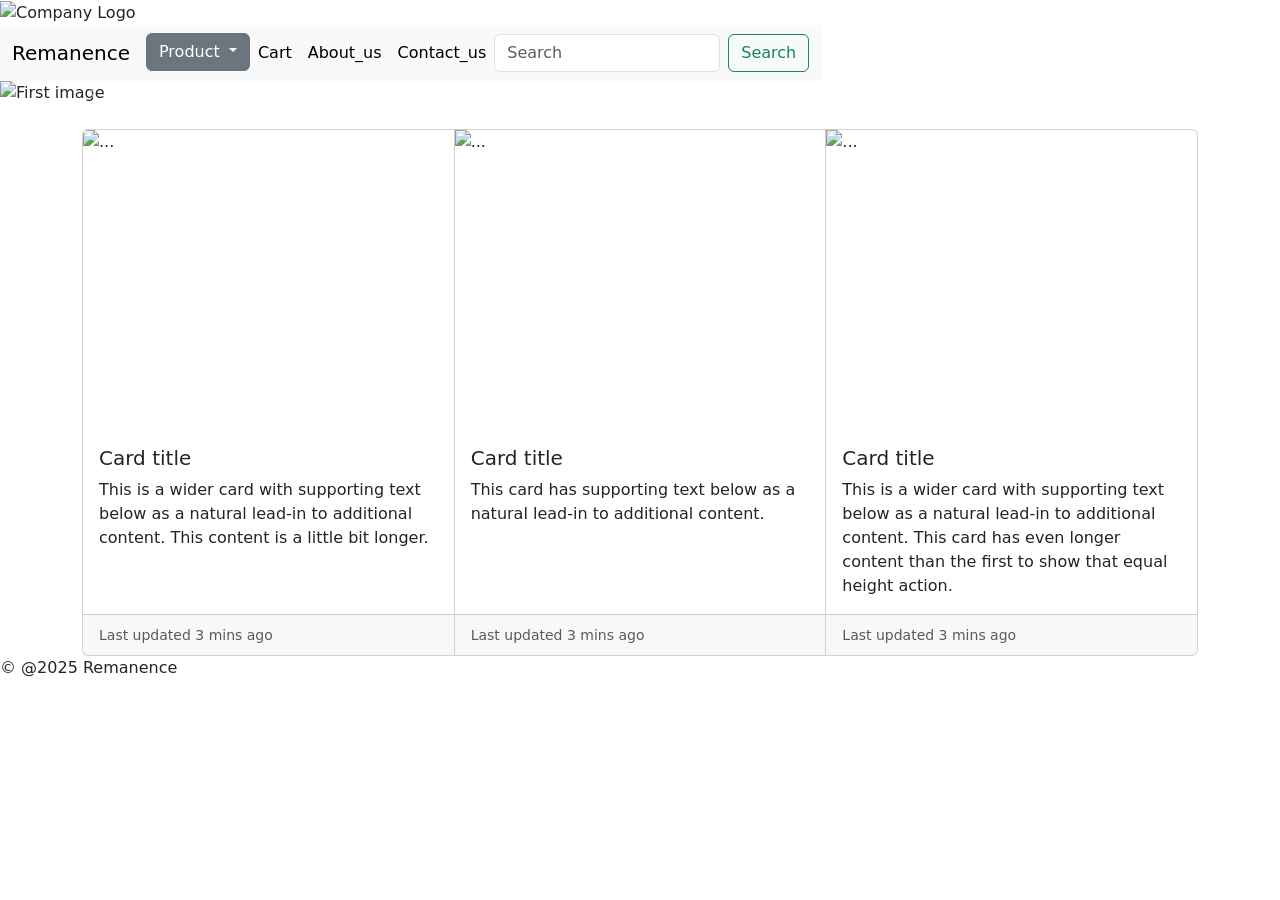
==== index.html @ ed95c134 "Rename index.html.html to index.html" ====
<!DOCTYPE html>
<html>
<head>
<title> Home</title>
<meta charset="UTF-8">
      <meta name="viewport" content="width=device-width, initial-scale=1.0">
      <title> Home Page</title>
      <link href="https://cdn.jsdelivr.net/npm/bootstrap@5.3.0/dist/css/bootstrap.min.css" rel="stylesheet">
      <link rel="stylesheet" href="style.css">
</head>
<body>

<div class= "header">
<header>
    <img src="Images/Logo.png" alt="Company Logo" style="width: 120px;height:auto;">
</header>
</div>
<div class= "nav">
<nav class="navbar navbar-expand-lg navbar-light bg-light">
  <div class="container-fluid">
    <a class="navbar-brand" href="home.html"> Remanence </a>
    <button class="navbar-toggler" type="button" data-bs-toggle="collapse" data-bs-target="#navbarSupportedContent" aria-controls="navbarSupportedContent" aria-expanded="true" aria-label="Toggle navigation">
      <span class="navbar-toggler-icon"></span>
    </button>

   <div class="collapse navbar-collapse" id="navbarSupportedContent">
      <ul class="navbar-nav me-auto mb-2 mb-lg-0">
    <div class="dropdown">
  <button class="btn btn-secondary dropdown-toggle" type="button" id="dropdownMenuButton1" data-bs-toggle="dropdown" aria-expanded="true">
    Product
  </button>
  <ul class="dropdown-menu" aria-labelledby="dropdownMenuButton1">
    <li><a class="dropdown-item" href="mens.html">mens</a></li>
    <li><a class="dropdown-item" href="womens.html">womens</a></li>
    <li><a class="dropdown-item" href="childrens.html">childrens</a></li>
  </ul>
</div>
       <li class="nav-item">
          <a class="nav-link active" aria-current="page" href="cart.html">Cart</a>
        </li>
        <li class="nav-item">
          <a class="nav-link active" href="about_us.html">About_us</a>
        </li>
        <li class="nav-item">
          <a class="nav-link active" href="contact_us.html" tabindex="-1" aria-disabled="false"> Contact_us</a>
        </li>
      </ul>
      <form class="d-flex">
        <input class="form-control me-2" type="search" placeholder="Search" aria-label="Search">
        <button class="btn btn-outline-success" type="submit">Search</button>
      </form>
    </div>
  </div>
</nav>
</div>

<div class= "slider">
 <div id="carouselExampleInterval" class="carousel slide" data-bs-ride="carousel">
  <div class="carousel-inner">
    <div class="carousel-item active" data-bs-interval="10000">
      <img src="" class="d-block w-100" alt="First image">
    </div>
    <div class="carousel-item" data-bs-interval="2000">
      <img src="" class="d-block w-100" alt="Second image">
    </div>
    <div class="carousel-item">
      <img src="" class="d-block w-100" alt="First slider">
    </div>
  </div>
  <button class="carousel-control-prev" type="button" data-bs-target="#carouselExampleInterval" data-bs-slide="prev">
    <span class="carousel-control-prev-icon" aria-hidden="true"></span>
    <span class="visually-hidden">Previous</span>
  </button>
  <button class="carousel-control-next" type="button" data-bs-target="#carouselExampleInterval" data-bs-slide="next">
    <span class="carousel-control-next-icon" aria-hidden="true"></span>
    <span class="visually-hidden">Next</span>
  </button>
</div>   
</div>

   <!-- Content Container-->
    <div class="container mt-4">
<div class="card-group"> 

  <div class="card">
    <img src="Images/image 12.jpg" class="card-img-top" style="height: 300px; margin: auto;" alt="...">
    <div class="card-body">
      <h5 class="card-title">Card title</h5>
      <p class="card-text">This is a wider card with supporting text below as a natural lead-in to additional content. This content is a little bit longer.</p>
    </div>
    <div class="card-footer">
      <small class="text-muted">Last updated 3 mins ago</small>
    </div>
  </div>
  <div class="card">
    <img src="Images/image 19.jpg" class="card-img-top" style="height: 300px; margin: auto;" alt="...">
    <div class="card-body">
      <h5 class="card-title">Card title</h5>
      <p class="card-text">This card has supporting text below as a natural lead-in to additional content.</p>
    </div>
    <div class="card-footer">
      <small class="text-muted">Last updated 3 mins ago</small>
    </div>
  </div>
  <div class="card">
    <img src="Images/images 5.jpg" class="card-img-top" style="height: 300px; margin: auto;" alt="...">
    <div class="card-body">
      <h5 class="card-title">Card title</h5>
      <p class="card-text">This is a wider card with supporting text below as a natural lead-in to additional content. This card has even longer content than the first to show that equal height action.</p>
    </div>
    <div class="card-footer">
      <small class="text-muted">Last updated 3 mins ago</small>
    </div>
  </div>
</div>
</div>
</div>
  
<div class="footer">
<p> &copy; @2025 Remanence</p>
</div>
<script src="https://jsdelivr.net"></script>
    <script src="script.js"></script>
    <script src="https://cdn.jsdelivr.net/npm/bootstrap@5.0.2/dist/js/bootstrap.bundle.min.js" integrity="sha384-MrcW6ZMFYlzcLA8Nl+NtUVF0sA7MsXsP1UyJoMp4YLEuNSfAP+JcXn/tWtIaxVXM" crossorigin="anonymous"></script>
</body>
</html>
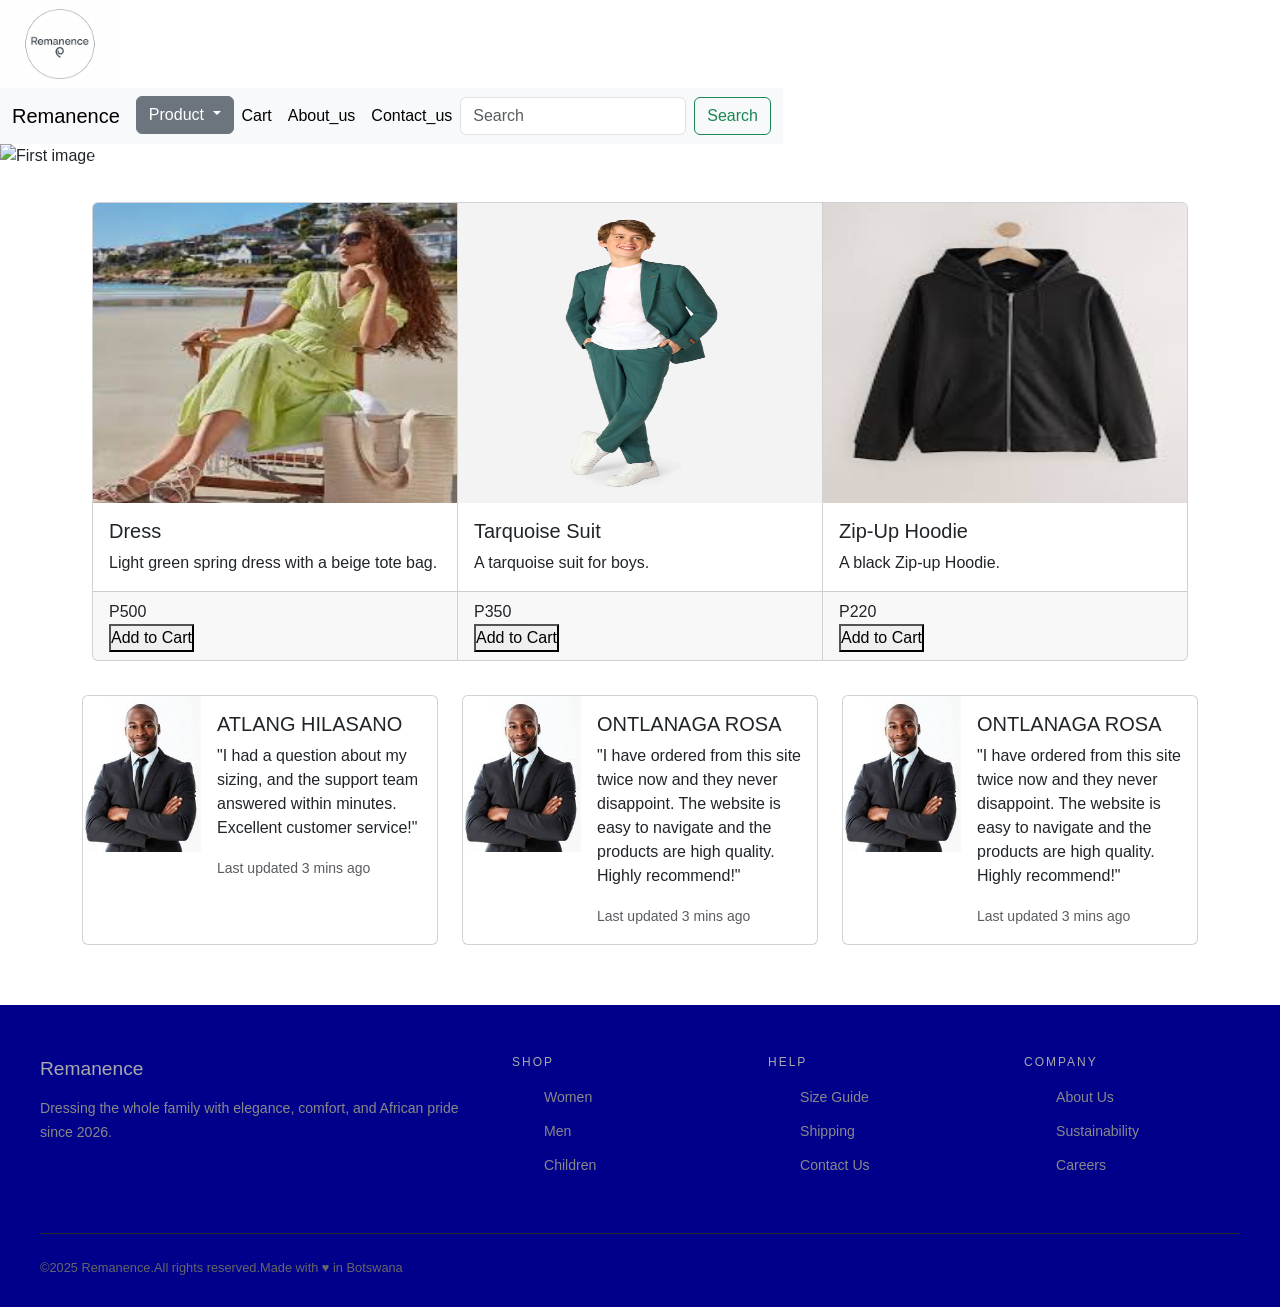
==== commit 6cc1807c: "Add files via upload" ====
--- a/index.html
+++ b/index.html
@@ -1,7 +1,6 @@
 <!DOCTYPE html>
 <html>
 <head>
-<title> Home</title>
 <meta charset="UTF-8">
       <meta name="viewport" content="width=device-width, initial-scale=1.0">
       <title> Home Page</title>
@@ -18,7 +17,7 @@
 <div class= "nav">
 <nav class="navbar navbar-expand-lg navbar-light bg-light">
   <div class="container-fluid">
-    <a class="navbar-brand" href="home.html"> Remanence </a>
+    <a class="navbar-brand" href="index.html"> Remanence </a>
     <button class="navbar-toggler" type="button" data-bs-toggle="collapse" data-bs-target="#navbarSupportedContent" aria-controls="navbarSupportedContent" aria-expanded="true" aria-label="Toggle navigation">
       <span class="navbar-toggler-icon"></span>
     </button>
@@ -30,9 +29,10 @@
     Product
   </button>
   <ul class="dropdown-menu" aria-labelledby="dropdownMenuButton1">
-    <li><a class="dropdown-item" href="mens.html">mens</a></li>
-    <li><a class="dropdown-item" href="womens.html">womens</a></li>
-    <li><a class="dropdown-item" href="childrens.html">childrens</a></li>
+    <li><a class="dropdown-item" href="product.html">Products</a></li>
+    <li><a class="dropdown-item" href="mens.html">Mens</a></li>
+    <li><a class="dropdown-item" href="womens.html">Womens</a></li>
+    <li><a class="dropdown-item" href="childrens.html">Childrens</a></li>
   </ul>
 </div>
        <li class="nav-item">
@@ -54,73 +54,179 @@
 </nav>
 </div>
 
-<div class= "slider">
- <div id="carouselExampleInterval" class="carousel slide" data-bs-ride="carousel">
-  <div class="carousel-inner">
-    <div class="carousel-item active" data-bs-interval="10000">
-      <img src="" class="d-block w-100" alt="First image">
-    </div>
-    <div class="carousel-item" data-bs-interval="2000">
-      <img src="" class="d-block w-100" alt="Second image">
-    </div>
-    <div class="carousel-item">
-      <img src="" class="d-block w-100" alt="First slider">
-    </div>
-  </div>
-  <button class="carousel-control-prev" type="button" data-bs-target="#carouselExampleInterval" data-bs-slide="prev">
-    <span class="carousel-control-prev-icon" aria-hidden="true"></span>
-    <span class="visually-hidden">Previous</span>
-  </button>
-  <button class="carousel-control-next" type="button" data-bs-target="#carouselExampleInterval" data-bs-slide="next">
-    <span class="carousel-control-next-icon" aria-hidden="true"></span>
-    <span class="visually-hidden">Next</span>
-  </button>
-</div>   
-</div>
+<div class="slider">
+  <div id="carouselExampleInterval" class="carousel slide" data-bs-ride="carousel">
+    <div class="carousel-inner">
+      <!-- First Slide -->
+      <div class="carousel-item active" data-bs-interval="2000">
+        <img src="Images/banner1.jpg" class="d-block w-100" alt="First image">
+      </div>
+      <!-- Second Slide -->
+      <div class="carousel-item" data-bs-interval="2000">
+        <img src="Images/banner2.jpg" class="d-block w-100" alt="Second image">
+      </div>
+      <!-- Third Slide -->
+      <div class="carousel-item" data-bs-interval="2000">
+        <img src="Images/banner3.jpg" class="d-block w-100" alt="Third image">
+      </div>
+    </div>
+    <!-- Navigation Buttons -->
+    <button class="carousel-control-prev" type="button" data-bs-target="#carouselExampleInterval" data-bs-slide="prev">
+      <span class="carousel-control-prev-icon" aria-hidden="true"></span>
+      <span class="visually-hidden">Previous</span>
+    </button>
+    <button class="carousel-control-next" type="button" data-bs-target="#carouselExampleInterval" data-bs-slide="next">
+      <span class="carousel-control-next-icon" aria-hidden="true"></span>
+      <span class="visually-hidden">Next</span>
+    </button>
+  </div>   
+</div>
+
 
    <!-- Content Container-->
     <div class="container mt-4">
 <div class="card-group"> 
-
+<!-- card 1-->
   <div class="card">
     <img src="Images/image 12.jpg" class="card-img-top" style="height: 300px; margin: auto;" alt="...">
     <div class="card-body">
-      <h5 class="card-title">Card title</h5>
-      <p class="card-text">This is a wider card with supporting text below as a natural lead-in to additional content. This content is a little bit longer.</p>
+      <h5 class="card-title">Dress</h5>
+      <p class="card-text">Light green spring dress with a beige tote bag.</p>
     </div>
     <div class="card-footer">
-      <small class="text-muted">Last updated 3 mins ago</small>
-    </div>
-  </div>
+            <div class="card-price"><span class="price-current">P500</span></div>
+            <button class="add-to-cart">Add to Cart</button>
+          </div>
+  </div>
+  <!-- card 2-->
   <div class="card">
     <img src="Images/image 19.jpg" class="card-img-top" style="height: 300px; margin: auto;" alt="...">
     <div class="card-body">
-      <h5 class="card-title">Card title</h5>
-      <p class="card-text">This card has supporting text below as a natural lead-in to additional content.</p>
+      <h5 class="card-title">Tarquoise Suit</h5>
+      <p class="card-text">A tarquoise suit for boys.</p>
     </div>
     <div class="card-footer">
-      <small class="text-muted">Last updated 3 mins ago</small>
-    </div>
-  </div>
+            <div class="card-price"><span class="price-current">P350</span></div>
+            <button class="add-to-cart">Add to Cart</button>
+          </div>
+  </div>
+  <!-- card 3-->
   <div class="card">
     <img src="Images/images 5.jpg" class="card-img-top" style="height: 300px; margin: auto;" alt="...">
     <div class="card-body">
-      <h5 class="card-title">Card title</h5>
-      <p class="card-text">This is a wider card with supporting text below as a natural lead-in to additional content. This card has even longer content than the first to show that equal height action.</p>
+      <h5 class="card-title">Zip-Up Hoodie</h5>
+      <p class="card-text">A black Zip-up Hoodie.</p>
     </div>
     <div class="card-footer">
-      <small class="text-muted">Last updated 3 mins ago</small>
-    </div>
-  </div>
-</div>
-</div>
-</div>
+            <div class="card-price"><span class="price-current">P220</span></div>
+            <button class="add-to-cart">Add to Cart</button>
+          </div>
+  </div>
+</div>
+</div>
+</div>
+
+ <div class="container mt-4">
+  <!-- Added "row row-cols-1 row-cols-md-2 row-cols-lg-3 g-4" to handle the grid layout automatically -->
+  <div class="commentcard-group row row-cols-1 row-cols-md-2 row-cols-lg-3 g-4">
+    
+    <!-- Comment Card 1-->
+    <div class="col">
+      <div class="card h-100"> <!-- Removed max-width and added h-100 for equal heights -->
+        <div class="row g-0">
+          <div class="col-4"> <!-- Changed to col-4 so it stays side-by-side on all screens -->
+            <img src="Images/IMAGE_A1.jpg" class="img-fluid rounded-start" alt="Founder Picture">
+          </div>
+          <div class="col-8">
+            <div class="card-body">
+              <h5 class="card-title">ATLANG HILASANO</h5>
+              <p class="card-text">"I had a question about my sizing, and the support team answered within minutes. Excellent customer service!"</p>
+              <p class="card-text"><small class="text-muted">Last updated 3 mins ago</small></p>
+            </div>
+          </div>
+        </div>
+      </div>
+    </div>
+
+    <!-- Comment Card 2 (Ready for your third card) -->
+      <div class="col">
+      <div class="card h-100"> <!-- Removed max-width and added h-100 for equal heights -->
+        <div class="row g-0">
+          <div class="col-4"> <!-- Changed to col-4 so it stays side-by-side on all screens -->
+            <img src="Images/IMAGE_A1.jpg" class="img-fluid rounded-start" alt="Founder Picture">
+          </div>
+          <div class="col-8">
+            <div class="card-body">
+              <h5 class="card-title">ONTLANAGA ROSA</h5>
+              <p class="card-text">"I have ordered from this site twice now and they never disappoint. The website is easy to navigate and the products are high quality. Highly recommend!"</p>
+              <p class="card-text"><small class="text-muted">Last updated 3 mins ago</small></p>
+            </div>
+          </div>
+        </div>
+      </div>
+    </div>
+
+    <!-- Comment Card 3-->
+    <div class="col">
+      <div class="card h-100"> <!-- Removed max-width and added h-100 for equal heights -->
+        <div class="row g-0">
+          <div class="col-4"> <!-- Changed to col-4 so it stays side-by-side on all screens -->
+            <img src="Images/IMAGE_A1.jpg" class="img-fluid rounded-start" alt="Founder Picture">
+          </div>
+          <div class="col-8">
+            <div class="card-body">
+              <h5 class="card-title">ONTLANAGA ROSA</h5>
+              <p class="card-text">"I have ordered from this site twice now and they never disappoint. The website is easy to navigate and the products are high quality. Highly recommend!"</p>
+              <p class="card-text"><small class="text-muted">Last updated 3 mins ago</small></p>
+            </div>
+          </div>
+        </div>
+      </div>
+    </div>
+
+  </div>
+</div>
+
   
 <div class="footer">
-<p> &copy; @2025 Remanence</p>
-</div>
+   <footer>
+    <div class="footer-grid">
+      <div class="footer-brand">
+        <span class="logo-text">Remanence</span>
+        <p>Dressing the whole family with elegance, comfort, and African pride since 2026.</p>
+      </div>
+      <div class="footer-col">
+        <h4>Shop</h4>
+        <ul>
+          <li><a href="womens.html">Women</a></li>
+          <li><a href="mens.html">Men</a></li>
+          <li><a href="childrens.html">Children</a></li>
+        </ul>
+      </div>
+      <div class="footer-col">
+        <h4>Help</h4>
+        <ul>
+          <li><a href="contact_us.html">Size Guide</a></li>
+          <li><a href="cart.html">Shipping</a></li>
+          <li><a href="contact_us.html">Contact Us</a></li>
+        </ul>
+      </div>
+      <div class="footer-col">
+        <h4>Company</h4>
+        <ul>
+          <li><a href="about_us.html">About Us</a></li>
+          <li><a href="about_us.html">Sustainability</a></li>
+          <li><a href="about_us.html">Careers</a></li>
+        </ul>
+      </div>
+    </div>
+    <div class="footer-bottom">
+      <span>&copy;2025 Remanence.All rights reserved.</span>
+      <span>Made with ♥ in Botswana</span>
+    </div>
+  </footer>
 <script src="https://jsdelivr.net"></script>
     <script src="script.js"></script>
     <script src="https://cdn.jsdelivr.net/npm/bootstrap@5.0.2/dist/js/bootstrap.bundle.min.js" integrity="sha384-MrcW6ZMFYlzcLA8Nl+NtUVF0sA7MsXsP1UyJoMp4YLEuNSfAP+JcXn/tWtIaxVXM" crossorigin="anonymous"></script>
 </body>
-</html>
+</html>
--- a/style.css
+++ b/style.css
@@ -0,0 +1,230 @@
+.card-group:hover {
+            transform: scale(1.03);
+            transition: 0.3s;
+}
+
+.card-group{
+  margin-top:10px;
+padding: 10px;
+ }
+.card-img-top{  
+  height: 200px;
+
+}
+.commentcard-group:hover {
+            transform: scale(1.03);
+            transition: 0.3s;
+}
+            
+
+
+* {
+    box-sizing: border-box;
+    margin: 0;
+    padding: 0;
+    font-family: Arial, sans-serif;
+}
+
+.body {
+    background-color: #f4f4f6;
+    padding: 40px 20px;
+}
+
+.cart-container {
+    max-width: 1100px;
+    margin: 0 auto;
+}
+
+h1 {
+    margin-bottom: 20px;
+    color: #333;
+}
+
+.cart-content {
+    display: flex;
+    gap: 30px;
+}
+
+.cart-items-list {
+    flex: 2;
+    display: flex;
+    flex-direction: column;
+    gap: 15px;
+}
+
+/* Individual Item Card */
+.cart-item {
+    display: flex;
+    align-items: center;
+    background: white;
+    padding: 20px;
+    border-radius: 8px;
+    box-shadow: 0 2px 4px rgba(0,0,0,0.05);
+}
+
+.item-details {
+    flex: 2;
+}
+
+.item-details h3 {
+    margin-bottom: 5px;
+    color: #333;
+}
+
+.item-price {
+    color: #666;
+}
+
+/* Quantity Controls */
+.quantity-controls {
+    display: flex;
+    align-items: center;
+    gap: 10px;
+    margin: 0 30px;
+}
+
+.quantity-btn {
+    width: 30px;
+    height: 30px;
+    border: 1px solid #ccc;
+    background: white;
+    cursor: pointer;
+    border-radius: 4px;
+    font-weight: bold;
+}
+
+.quantity-btn:hover {
+    background: #f0f0f0;
+}
+
+.remove-btn {
+    background: none;
+    border: none;
+    color: #ff3b30;
+    cursor: pointer;
+    font-size: 14px;
+}
+
+.remove-btn:hover {
+    text-decoration: underline;
+}
+
+/* Summary Sidebar */
+.cart-summary {
+    flex: 1;
+    background: white;
+    padding: 20px;
+    border-radius: 8px;
+    box-shadow: 0 2px 4px rgba(0,0,0,0.05);
+    height: fit-content;
+}
+
+.cart-summary h2 {
+    margin-bottom: 20px;
+    font-size: 20px;
+}
+
+.summary-row {
+    display: flex;
+    content: space-between;
+    margin-bottom: 15px;
+    color: #555;
+}
+
+hr {
+    margin: 15px 0;
+    border: 0;
+    border-top: 1px solid #eee;
+}
+
+.summary-row.total {
+    font-weight: bold;
+    font-size: 18px;
+    color: #000;
+}
+
+.checkout-btn {
+    width: 100%;
+    padding: 12px;
+    background-color: #007aff;
+    color: white;
+    border: none;
+    border-radius: 6px;
+    font-size: 16px;
+    font-weight: bold;
+    cursor: pointer;
+    margin-top: 10px;
+}
+
+.checkout-btn:hover {
+    background-color: #0056b3;
+}
+
+/* Responsive view */
+@media (max-width: 768px) {
+    .cart-content {
+        flex-direction: column;
+    }
+}
+
+
+.footer {
+  background: darkblue;
+  color: #aaa;
+  padding: 50px 40px 30px;
+  margin-top: 60px;
+}
+
+.footer-grid {
+  display: grid;
+  grid-template-columns: 2fr 1fr 1fr 1fr;
+  gap: 40px;
+  margin-bottom: 40px;
+  
+}
+
+.footer-brand .logo-text {
+  font-size: 1.2rem;
+  margin-bottom: 14px;
+  display: block;
+}
+
+.footer-brand p {
+  font-size: 0.88rem;
+  line-height: 1.7;
+  color: #888;
+}
+
+.footer-col h4 {
+  font-size: 0.75rem;
+  letter-spacing: 2px;
+  text-transform: uppercase;
+  color: var(--white);
+  margin-bottom: 16px;
+  font-weight: 500;
+}
+
+.footer-col ul { list-style: none; }
+
+.footer-col ul li { margin-bottom: 10px; }
+
+.footer-col ul li a {
+  color: #888;
+  text-decoration: none;
+  font-size: 0.88rem;
+  transition: color 0.2s;
+}
+
+.footer-col ul li a:hover { color: var(--accent-gold); }
+
+.footer-bottom {
+  border-top: 1px solid #2a2a2a;
+  padding-top: 24px;
+  display: flex;
+  content: space-between;
+  align-items: center;
+  font-size: 0.8rem;
+  color: #666;
+}
+
+
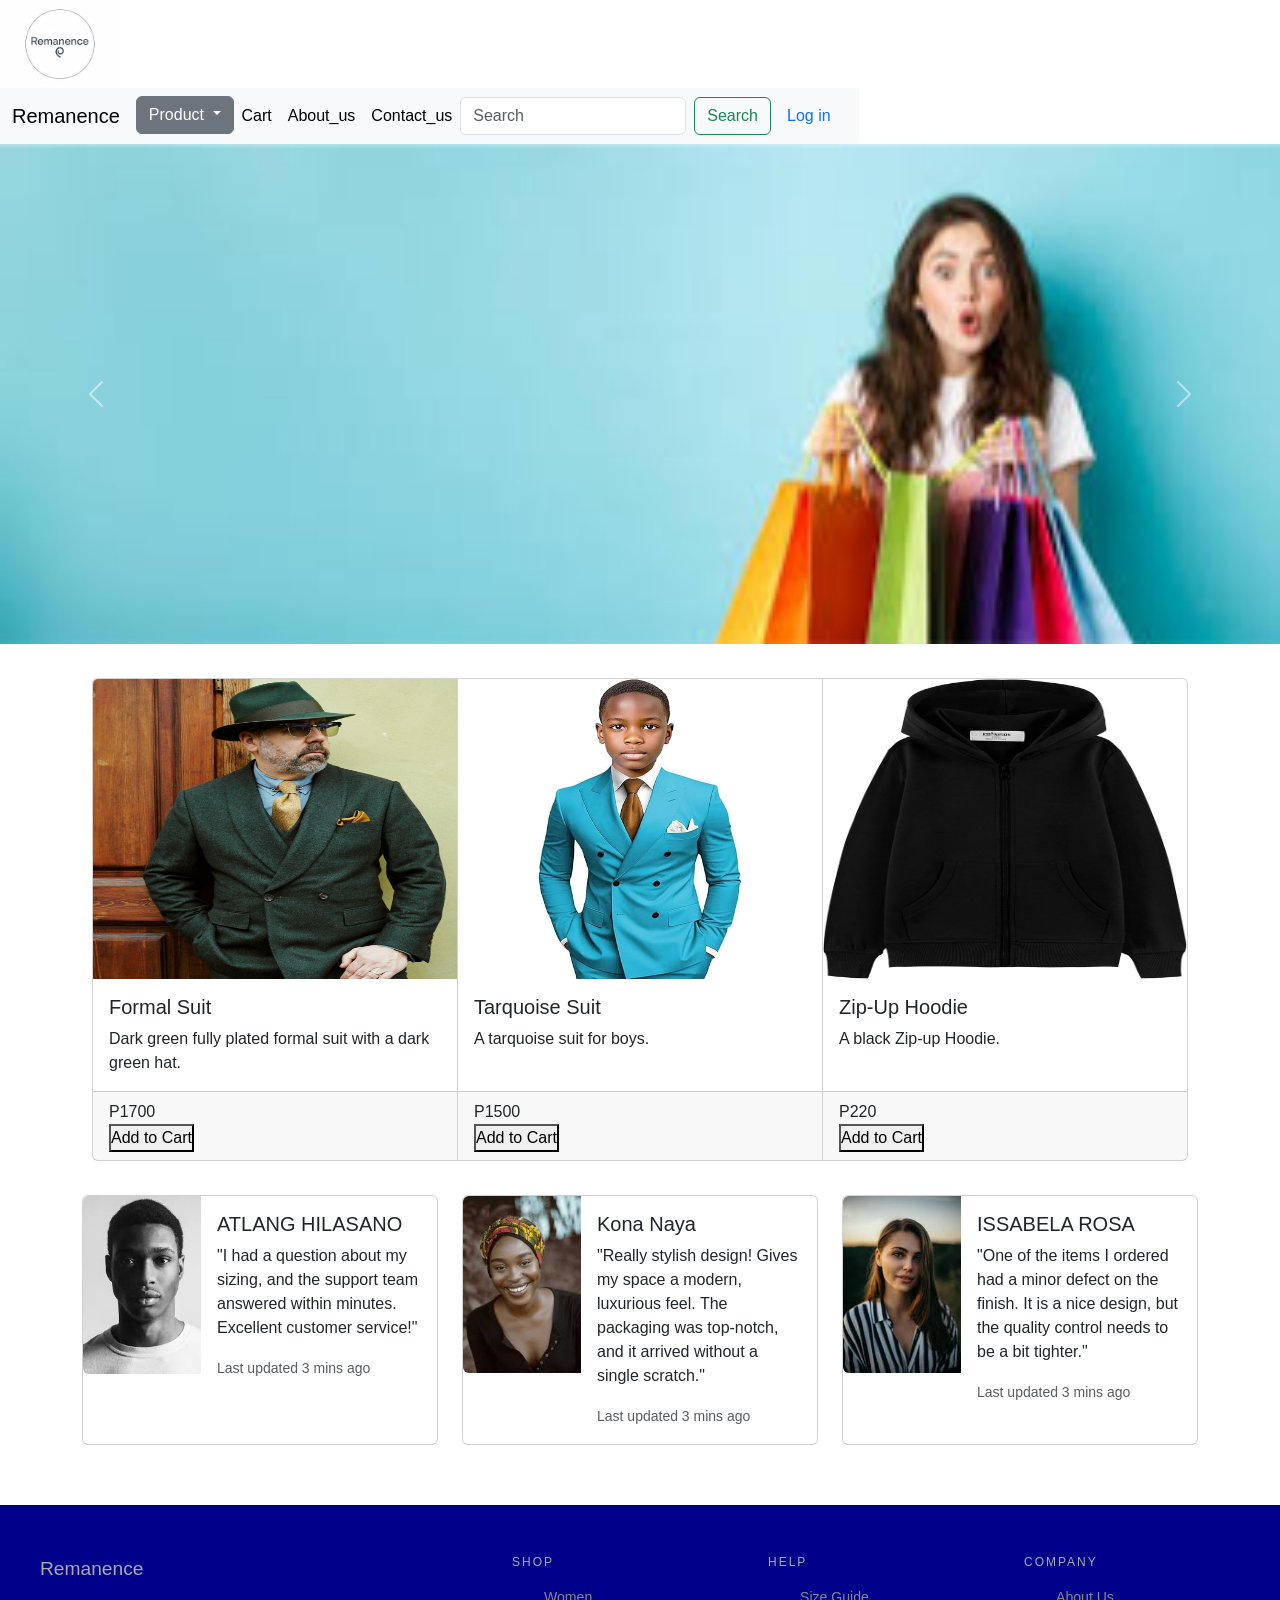
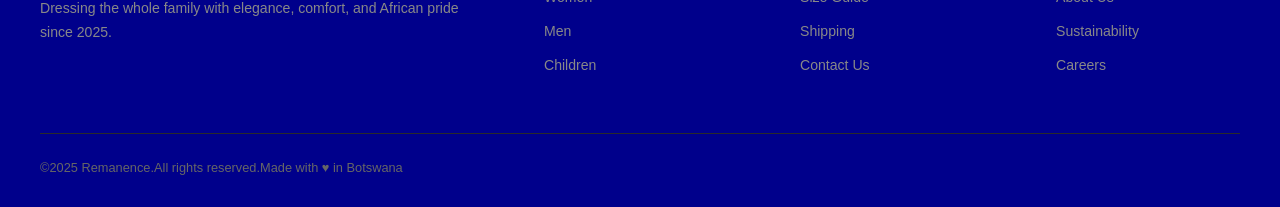
==== commit ed6857a6: "Add files via upload" ====
--- a/index.html
+++ b/index.html
@@ -45,10 +45,13 @@
           <a class="nav-link active" href="contact_us.html" tabindex="-1" aria-disabled="false"> Contact_us</a>
         </li>
       </ul>
-      <form class="d-flex">
+      <form class="d-flex ms-auto">
         <input class="form-control me-2" type="search" placeholder="Search" aria-label="Search">
         <button class="btn btn-outline-success" type="submit">Search</button>
       </form>
+       <li class="nav-item">
+          <a class="nav-link active" aria-current="page" href="login.html">Log in </a>
+        </li>
     </div>
   </div>
 </nav>
@@ -59,15 +62,15 @@
     <div class="carousel-inner">
       <!-- First Slide -->
       <div class="carousel-item active" data-bs-interval="2000">
-        <img src="Images/banner1.jpg" class="d-block w-100" alt="First image">
+        <img src="Images/slider_images1.jpg" class="d-block w-100" alt="First image">
       </div>
       <!-- Second Slide -->
       <div class="carousel-item" data-bs-interval="2000">
-        <img src="Images/banner2.jpg" class="d-block w-100" alt="Second image">
+        <img src="Images/slider_image2.jpg" class="d-block w-100" alt="Second image">
       </div>
       <!-- Third Slide -->
       <div class="carousel-item" data-bs-interval="2000">
-        <img src="Images/banner3.jpg" class="d-block w-100" alt="Third image">
+        <img src="Images/slider_image3.jpg" class="d-block w-100" alt="Third image">
       </div>
     </div>
     <!-- Navigation Buttons -->
@@ -90,12 +93,14 @@
   <div class="card">
     <img src="Images/image 12.jpg" class="card-img-top" style="height: 300px; margin: auto;" alt="...">
     <div class="card-body">
-      <h5 class="card-title">Dress</h5>
-      <p class="card-text">Light green spring dress with a beige tote bag.</p>
+      <h5 class="card-title"> Formal Suit</h5>
+      <p class="card-text">Dark green fully plated formal suit  with a dark green hat.</p>
     </div>
     <div class="card-footer">
-            <div class="card-price"><span class="price-current">P500</span></div>
-            <button class="add-to-cart">Add to Cart</button>
+            <div class="card-price"><span class="price-current">P1700</span></div>
+            <button class="add-to-cart" data-name="Formal Suit" data-price="1700">
+  Add to Cart
+</button>
           </div>
   </div>
   <!-- card 2-->
@@ -106,8 +111,10 @@
       <p class="card-text">A tarquoise suit for boys.</p>
     </div>
     <div class="card-footer">
-            <div class="card-price"><span class="price-current">P350</span></div>
-            <button class="add-to-cart">Add to Cart</button>
+            <div class="card-price"><span class="price-current">P1500</span></div>
+            <button class="add-to-cart" data-name="Tarquoise Suit" data-price="1500">
+  Add to Cart
+</button>
           </div>
   </div>
   <!-- card 3-->
@@ -119,7 +126,9 @@
     </div>
     <div class="card-footer">
             <div class="card-price"><span class="price-current">P220</span></div>
-            <button class="add-to-cart">Add to Cart</button>
+            <button class="add-to-cart" data-name="Zip-Up Hoodie" data-price="220">
+  Add to Cart
+</button>
           </div>
   </div>
 </div>
@@ -135,7 +144,7 @@
       <div class="card h-100"> <!-- Removed max-width and added h-100 for equal heights -->
         <div class="row g-0">
           <div class="col-4"> <!-- Changed to col-4 so it stays side-by-side on all screens -->
-            <img src="Images/IMAGE_A1.jpg" class="img-fluid rounded-start" alt="Founder Picture">
+            <img src="Images/Comment_image3.jpg" class="img-fluid rounded-start" alt="Founder Picture">
           </div>
           <div class="col-8">
             <div class="card-body">
@@ -153,12 +162,12 @@
       <div class="card h-100"> <!-- Removed max-width and added h-100 for equal heights -->
         <div class="row g-0">
           <div class="col-4"> <!-- Changed to col-4 so it stays side-by-side on all screens -->
-            <img src="Images/IMAGE_A1.jpg" class="img-fluid rounded-start" alt="Founder Picture">
+            <img src="Images/Comment_image2.jpg" class="img-fluid rounded-start" alt="Founder Picture">
           </div>
           <div class="col-8">
             <div class="card-body">
-              <h5 class="card-title">ONTLANAGA ROSA</h5>
-              <p class="card-text">"I have ordered from this site twice now and they never disappoint. The website is easy to navigate and the products are high quality. Highly recommend!"</p>
+              <h5 class="card-title">Kona Naya</h5>
+              <p class="card-text">"Really stylish design! Gives my space a modern, luxurious feel. The packaging was top-notch, and it arrived without a single scratch." </p>
               <p class="card-text"><small class="text-muted">Last updated 3 mins ago</small></p>
             </div>
           </div>
@@ -171,12 +180,12 @@
       <div class="card h-100"> <!-- Removed max-width and added h-100 for equal heights -->
         <div class="row g-0">
           <div class="col-4"> <!-- Changed to col-4 so it stays side-by-side on all screens -->
-            <img src="Images/IMAGE_A1.jpg" class="img-fluid rounded-start" alt="Founder Picture">
+            <img src="Images/Comment_image1.jpg" class="img-fluid rounded-start" alt="Comment Picture">
           </div>
           <div class="col-8">
             <div class="card-body">
-              <h5 class="card-title">ONTLANAGA ROSA</h5>
-              <p class="card-text">"I have ordered from this site twice now and they never disappoint. The website is easy to navigate and the products are high quality. Highly recommend!"</p>
+              <h5 class="card-title">ISSABELA ROSA</h5>
+              <p class="card-text">"One of the items I ordered had a minor defect on the finish. It is a nice design, but the quality control needs to be a bit tighter."</p>
               <p class="card-text"><small class="text-muted">Last updated 3 mins ago</small></p>
             </div>
           </div>
@@ -193,7 +202,7 @@
     <div class="footer-grid">
       <div class="footer-brand">
         <span class="logo-text">Remanence</span>
-        <p>Dressing the whole family with elegance, comfort, and African pride since 2026.</p>
+        <p>Dressing the whole family with elegance, comfort, and African pride since 2025.</p>
       </div>
       <div class="footer-col">
         <h4>Shop</h4>
@@ -225,8 +234,7 @@
       <span>Made with ♥ in Botswana</span>
     </div>
   </footer>
-<script src="https://jsdelivr.net"></script>
-    <script src="script.js"></script>
-    <script src="https://cdn.jsdelivr.net/npm/bootstrap@5.0.2/dist/js/bootstrap.bundle.min.js" integrity="sha384-MrcW6ZMFYlzcLA8Nl+NtUVF0sA7MsXsP1UyJoMp4YLEuNSfAP+JcXn/tWtIaxVXM" crossorigin="anonymous"></script>
+<script src="https://cdn.jsdelivr.net/npm/bootstrap@5.0.2/dist/js/bootstrap.bundle.min.js" integrity="sha384-MrcW6ZMFYlzcLA8Nl+NtUVF0sA7MsXsP1UyJoMp4YLEuNSfAP+JcXn/tWtIaxVXM" crossorigin="anonymous"></script>
+<script src="script.js"></script>
 </body>
 </html>
--- a/style.css
+++ b/style.css
@@ -167,7 +167,12 @@
     }
 }
 
-
+.slider img {
+  width: 100%;
+  height: 500px;        /* you can change this height */
+  object-fit: cover;    /* fills the space without stretching */
+  object-position: center; /* centers the image */
+}
 .footer {
   background: darkblue;
   color: #aaa;
